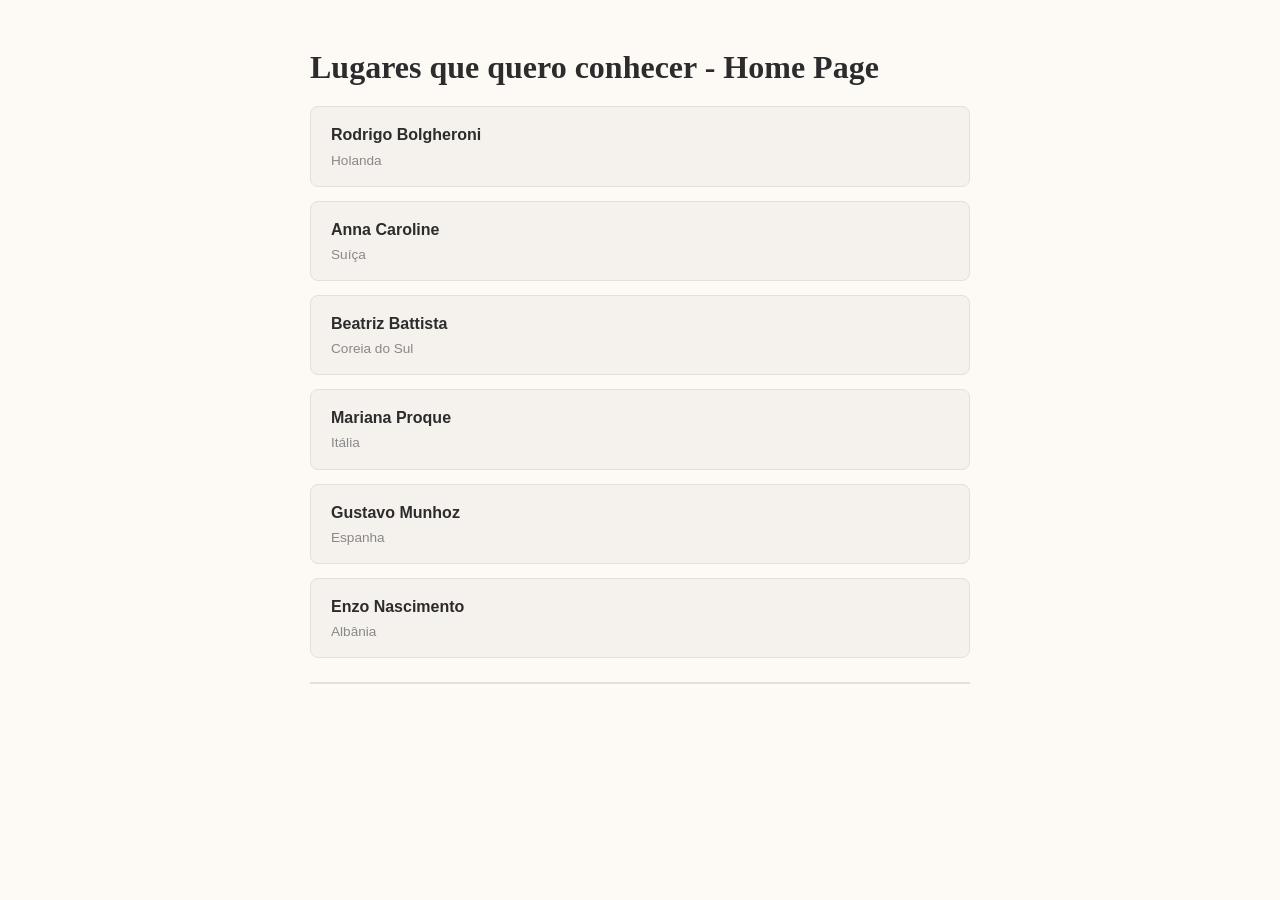
==== index.html @ dcc3022c "Adiciona Itália" ====
<!DOCTYPE html>
<html lang="en">

<head>
    <meta charset="UTF-8">
    <meta name="viewport" content="width=device-width, initial-scale=1.0">
    <title>Lugar que quero conhecer - Home Page</title>
    <link rel="stylesheet" href="style.css">
</head>

<body>
    <header>
        <h1>
            Lugares que quero conhecer - Home Page
        </h1>

        <nav>
            <ul>

                <li>
                    <div>
                        <a href="">Rodrigo Bolgheroni</a>
                        <p>Holanda</p>
                    </div>
                </li>

                <li>
                    <div>
                        <a href="">Anna Caroline</a>
                        <p>Suíça</p>
                    </div>
                </li>

                <li>
                    <div>
                        <a href="">Beatriz Battista</a>
                        <p>Coreia do Sul</p>
                    </div>
                </li>

                <li>
                    <div>
                        <a href="/MarianaProque/proque.html">Mariana Proque</a>
                        <p>Itália</p>
                    </div>
                </li>

                <li>
                    <div>
                        <a href="">Gustavo Munhoz</a>
                        <p>Espanha</p>
                    </div>
                </li>

                <li>
                    <div>
                        <a href="">Enzo Nascimento</a>
                        <p>Albânia</p>
                    </div>
                </li>

            </ul>
        </nav>
    </header>

</body>

</html>
---- style.css ----
:root {
    --bg: #fdfaf6;
    --text: #2c2c2c;
    --light-text: #666;
    --border: #e5e0d5;
    --hover-bg: #f5f2ed;
    --shadow: rgba(0, 0, 0, 0.08);
}

* {
    box-sizing: border-box;
    margin: 0;
    padding: 0;
}

body {
    font-family: 'DM Sans', sans-serif;
    max-width: 700px;
    margin: 0 auto;
    padding: 40px 20px 60px;
    background: var(--bg);
    color: var(--text);
    line-height: 1.7;
}

header {
    margin-bottom: 48px;
    padding-bottom: 24px;
    border-bottom: 2px solid var(--border);
}

header h1 {
    font-family: 'Merriweather', serif;
    font-size: 2rem;
    font-weight: 700;
    margin-bottom: 12px;
    color: var(--text);
}

header p {
    color: var(--light-text);
    font-size: 0.95rem;
}

a {
    color: var(--text);
    text-decoration: none;
    transition: color 0.2s ease;
}

a:hover {
    color: #b35c00;
}

ul {
    list-style: none;
    display: flex;
    flex-direction: column;
    gap: 14px;
}

li {
    display: flex;
    align-items: center;
    gap: 14px;
    padding: 14px 20px;
    background: var(--hover-bg);
    border: 1px solid var(--border);
    border-radius: 8px;
    position: relative;
    overflow: hidden;
    transition: transform 0.3s ease, box-shadow 0.3s ease, border-color 0.3s ease;
}

li:hover {
    transform: translateX(6px);
    box-shadow: 0 4px 10px var(--shadow);
    border-color: #c9bfae;
}

li img {
    width: 36px;
    border-radius: 4px;
    flex-shrink: 0;
    position: relative;
    z-index: 2;
    box-shadow: 0 2px 6px rgba(0, 0, 0, 0.12);
}

li div {
    display: flex;
    flex-direction: column;
    z-index: 2;
}

li div a {
    font-weight: 600;
    font-size: 1rem;
    color: var(--text);
    text-decoration: none;
    transition: all 0.3s ease;
}

li div p {
    font-size: 0.85rem;
    color: #888;
}

li::before {
    content: "";
    position: absolute;
    inset: 0;
    background-repeat: no-repeat;
    background-position: right center;
    background-size: auto 100%;
    opacity: 0;
    transition: opacity 0.35s ease;
    pointer-events: none;
}

li:hover::before {
    opacity: 0.12;
}

li:nth-child(1):hover::before {
    background-image: url("https://flagcdn.com/w320/nl.png");
}

li:nth-child(2):hover::before {
    background-image: url("https://flagcdn.com/w320/ch.png");
}

li:nth-child(3):hover::before {
    background-image: url("https://flagcdn.com/w320/fr.png");
}

li:nth-child(4):hover::before {
    background-image: url("https://flagcdn.com/w320/it.png");
}

li:nth-child(5):hover::before {
    background-image: url("https://flagcdn.com/w320/es.png");
}

li:nth-child(6):hover::before {
    background-image: url("https://flagcdn.com/w320/al.png");
}

footer {
    margin-top: 60px;
    padding-top: 20px;
    border-top: 1px solid #ddd;
    text-align: center;
    font-size: 0.82rem;
    color: #aaa;
    font-style: italic;
}

li:nth-child(1) div a:hover {
    background: linear-gradient(90deg, #21468B, #FF0000);
    -webkit-background-clip: text;
    -webkit-text-fill-color: transparent;
    filter: brightness(1.2);
}

li:nth-child(2) div a:hover {
    background: linear-gradient(90deg, #FF0000, #FF0000, #FF0000);
    -webkit-background-clip: text;
    -webkit-text-fill-color: transparent;
    filter: brightness(1.2);
}

li:nth-child(3) div a:hover {
    background: linear-gradient(90deg, #CD0000, #003478, #CD0000);
    -webkit-background-clip: text;
    -webkit-text-fill-color: transparent;
    filter: brightness(1.2);
}

li:nth-child(4) div a:hover {
    background: linear-gradient(90deg, #008C45, #CD212A, #008C45);
    -webkit-background-clip: text;
    -webkit-text-fill-color: transparent;
    filter: brightness(1.2);
}

li:nth-child(5) div a:hover {
    background: linear-gradient(90deg, #AA151B, #F1BF00, #AA151B);
    -webkit-background-clip: text;
    -webkit-text-fill-color: transparent;
    filter: brightness(1.2);
}

li:nth-child(6) div a:hover {
    background: linear-gradient(90deg, #E41E26, #000000, #E41E26);
    -webkit-background-clip: text;
    -webkit-text-fill-color: transparent;
    filter: brightness(1.2);
}
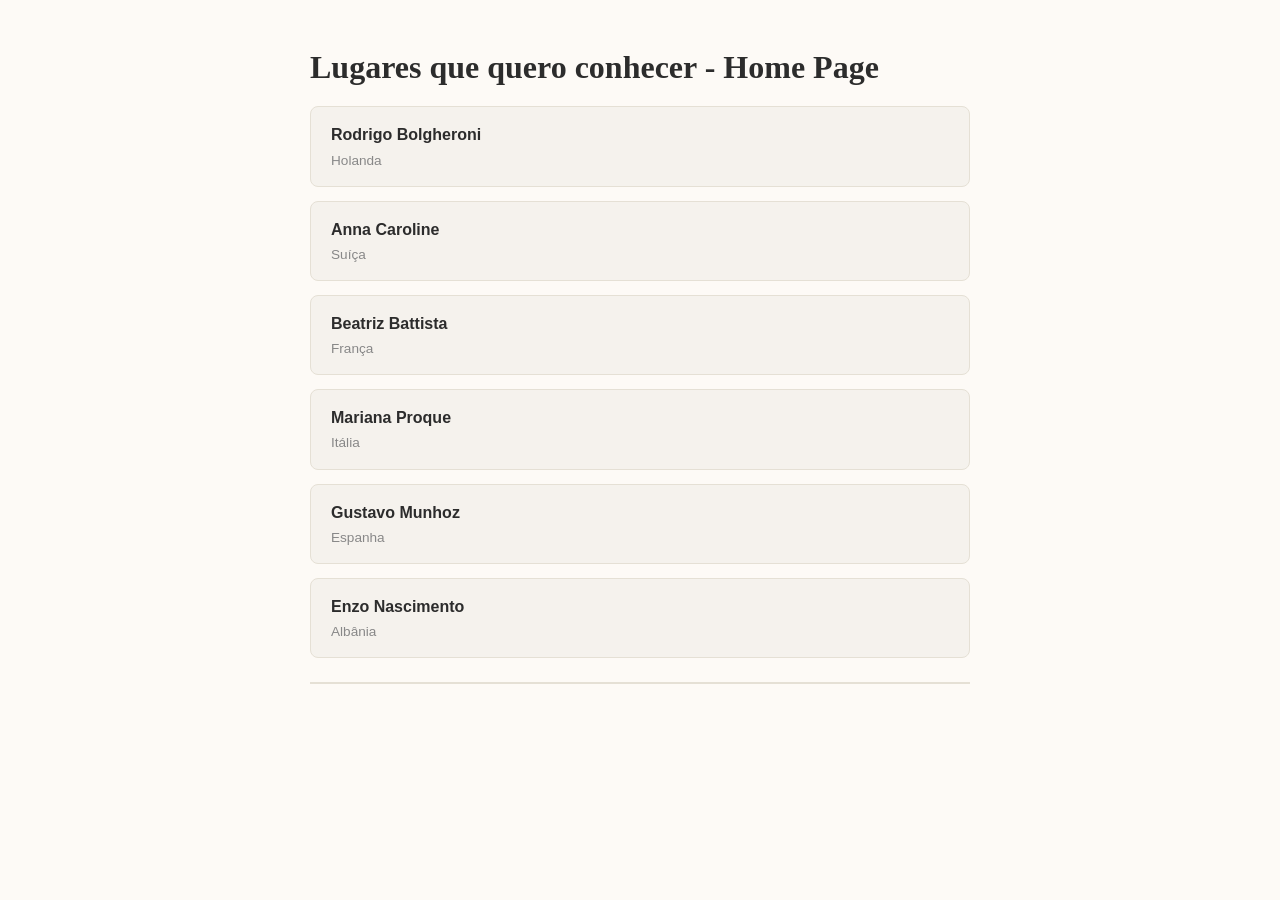
==== commit 3028eab7: "Merge branch 'main' of https://github.com/RodrigoBolgheroni/hands-on5 into Spain" ====
--- a/index.html
+++ b/index.html
@@ -33,21 +33,21 @@
 
                 <li>
                     <div>
-                        <a href="">Beatriz Battista</a>
-                        <p>Coreia do Sul</p>
+                        <a href="/bibia/bia.html">Beatriz Battista</a>
+                        <p>França</p>
                     </div>
                 </li>
 
                 <li>
                     <div>
-                        <a href="/MarianaProque/proque.html">Mariana Proque</a>
+                        <a href="">Mariana Proque</a>
                         <p>Itália</p>
                     </div>
                 </li>
 
                 <li>
                     <div>
-                        <a href="">Gustavo Munhoz</a>
+                        <a href="/GustavoMunhoz/spain.html">Gustavo Munhoz</a>
                         <p>Espanha</p>
                     </div>
                 </li>
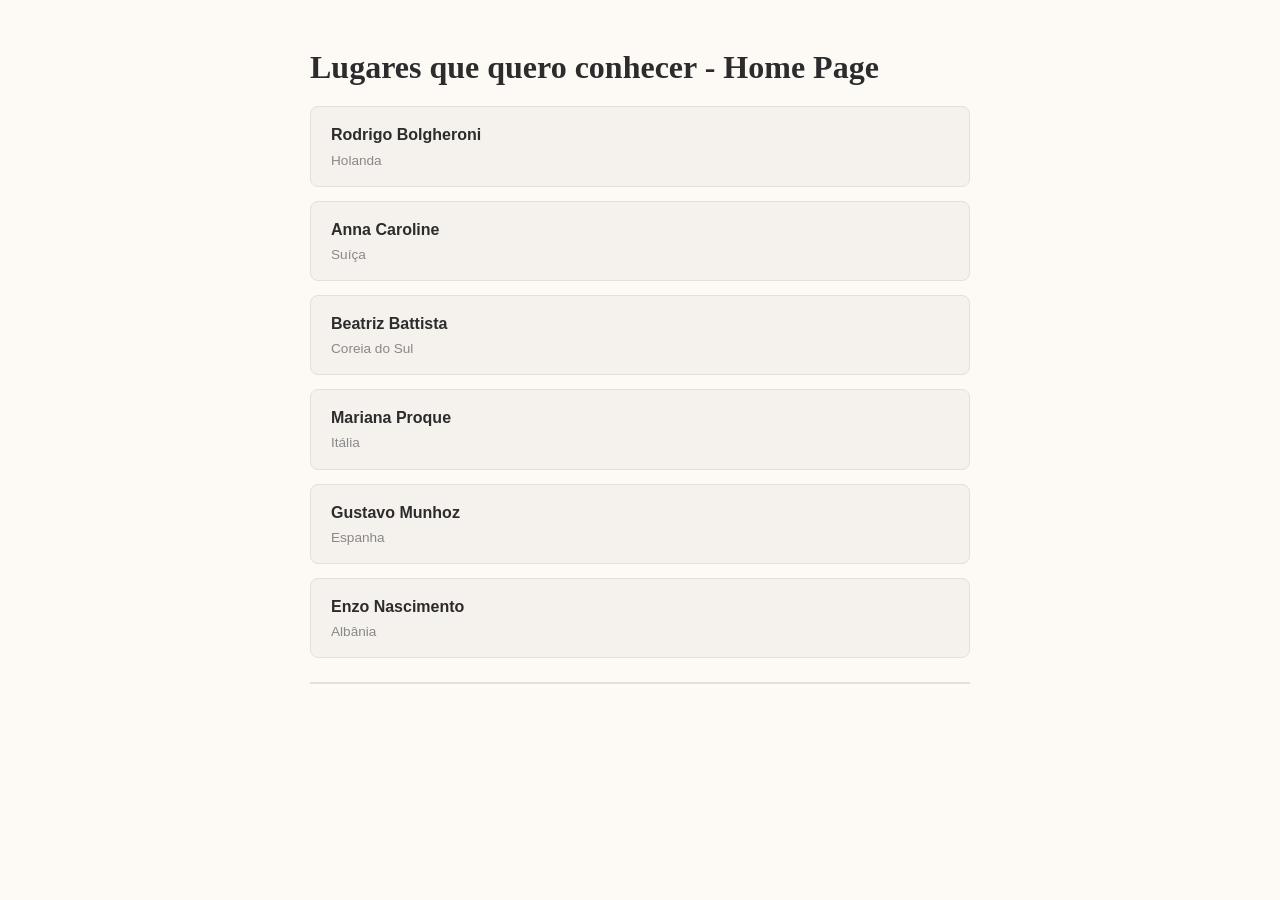
==== commit bf3f25b9: "atualizando página de html e css" ====
--- a/index.html
+++ b/index.html
@@ -33,8 +33,8 @@
 
                 <li>
                     <div>
-                        <a href="/bibia/bia.html">Beatriz Battista</a>
-                        <p>França</p>
+                        <a href="">Beatriz Battista</a>
+                        <p>Coreia do Sul</p>
                     </div>
                 </li>
 
@@ -47,14 +47,14 @@
 
                 <li>
                     <div>
-                        <a href="/GustavoMunhoz/spain.html">Gustavo Munhoz</a>
+                        <a href="">Gustavo Munhoz</a>
                         <p>Espanha</p>
                     </div>
                 </li>
 
                 <li>
                     <div>
-                        <a href="">Enzo Nascimento</a>
+                        <a href="/albania/albania.html">Enzo Nascimento</a>
                         <p>Albânia</p>
                     </div>
                 </li>
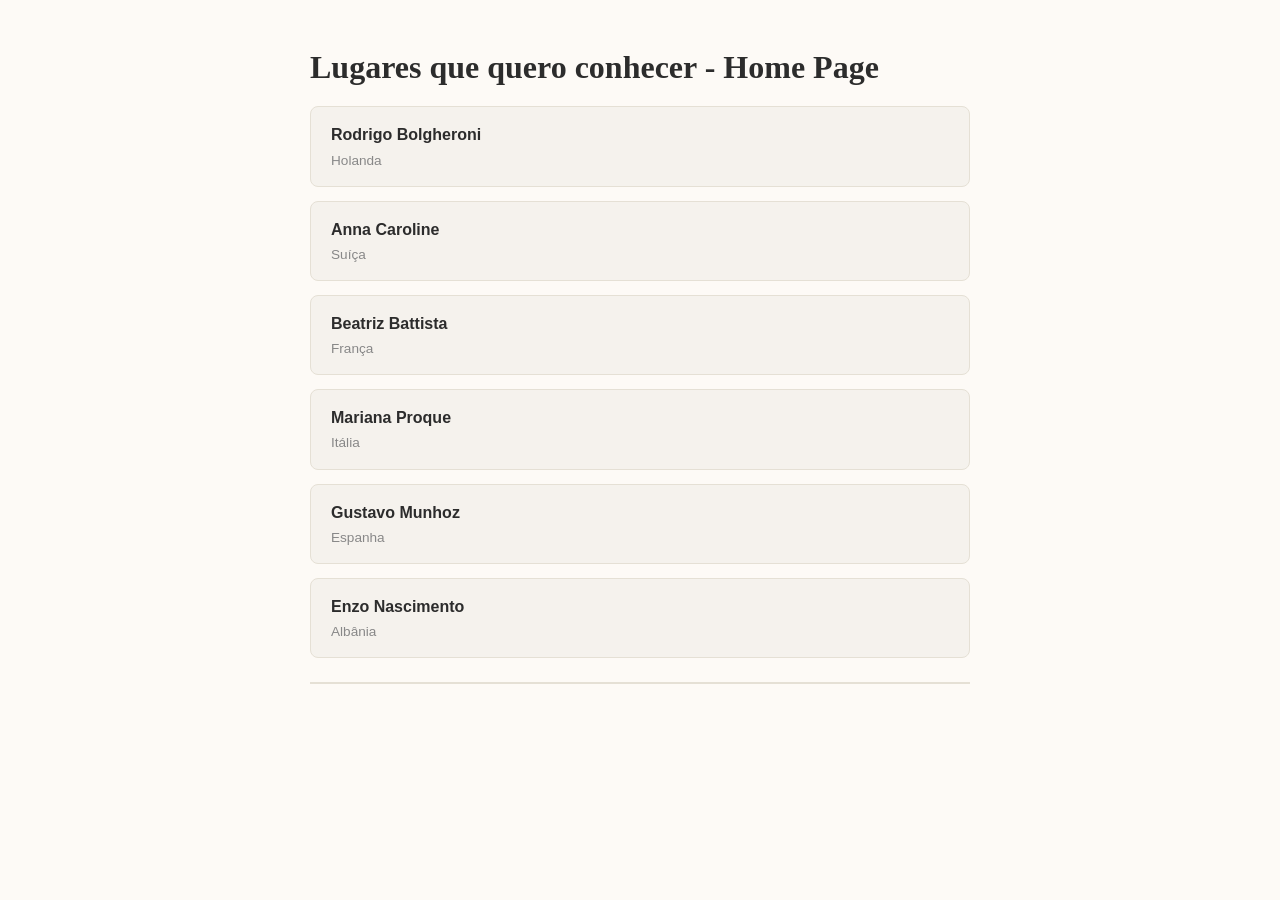
==== commit e2b91f37: "Merge pull request #6 from RodrigoBolgheroni/Nascimento Nascimento" ====
--- a/index.html
+++ b/index.html
@@ -33,21 +33,21 @@
 
                 <li>
                     <div>
-                        <a href="">Beatriz Battista</a>
-                        <p>Coreia do Sul</p>
+                        <a href="/bibia/bia.html">Beatriz Battista</a>
+                        <p>França</p>
                     </div>
                 </li>
 
                 <li>
                     <div>
-                        <a href="">Mariana Proque</a>
+                        <a href="/MarianaProque/proque.html">Mariana Proque</a>
                         <p>Itália</p>
                     </div>
                 </li>
 
                 <li>
                     <div>
-                        <a href="">Gustavo Munhoz</a>
+                        <a href="/GustavoMunhoz/spain.html">Gustavo Munhoz</a>
                         <p>Espanha</p>
                     </div>
                 </li>
@@ -65,4 +65,4 @@
 
 </body>
 
-</html>+</html>
